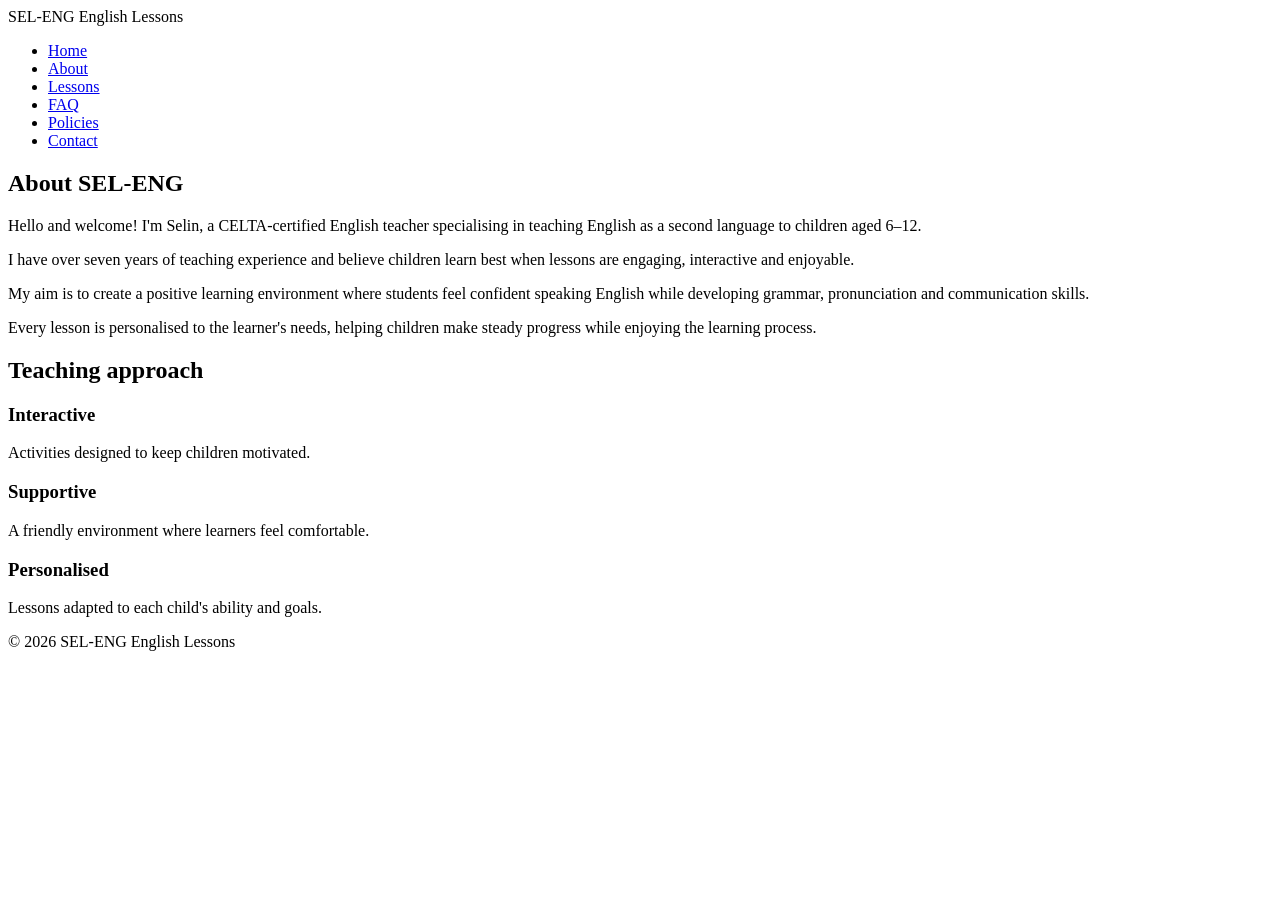
==== about.html @ 9fc287dc "Create about.html" ====
<!DOCTYPE html>
<html lang="en">

<head>

<meta charset="UTF-8">
<meta name="viewport" content="width=device-width, initial-scale=1.0">

<title>About SEL-ENG English Lessons</title>

<link rel="stylesheet" href="css/style.css">

</head>


<body>

<header>
<nav class="navbar">

<div class="logo">
SEL-ENG
<span>English Lessons</span>
</div>

<ul>
<li><a href="index.html">Home</a></li>
<li><a href="about.html">About</a></li>
<li><a href="lessons.html">Lessons</a></li>
<li><a href="faq.html">FAQ</a></li>
<li><a href="policies.html">Policies</a></li>
<li><a href="contact.html">Contact</a></li>
</ul>

</nav>
</header>


<section class="section">

<h1>About SEL-ENG</h1>


<p>
Hello and welcome! I'm Selin, a CELTA-certified English teacher
specialising in teaching English as a second language to children
aged 6–12.
</p>


<p>
I have over seven years of teaching experience and believe children
learn best when lessons are engaging, interactive and enjoyable.
</p>


<p>
My aim is to create a positive learning environment where students
feel confident speaking English while developing grammar,
pronunciation and communication skills.
</p>


<p>
Every lesson is personalised to the learner's needs, helping children
make steady progress while enjoying the learning process.
</p>


<h2>Teaching approach</h2>


<div class="cards">

<div class="card">
<h3>Interactive</h3>
<p>Activities designed to keep children motivated.</p>
</div>

<div class="card">
<h3>Supportive</h3>
<p>A friendly environment where learners feel comfortable.</p>
</div>

<div class="card">
<h3>Personalised</h3>
<p>Lessons adapted to each child's ability and goals.</p>
</div>

</div>


</section>


<footer>
<p>© 2026 SEL-ENG English Lessons</p>
</footer>


</body>
</html>
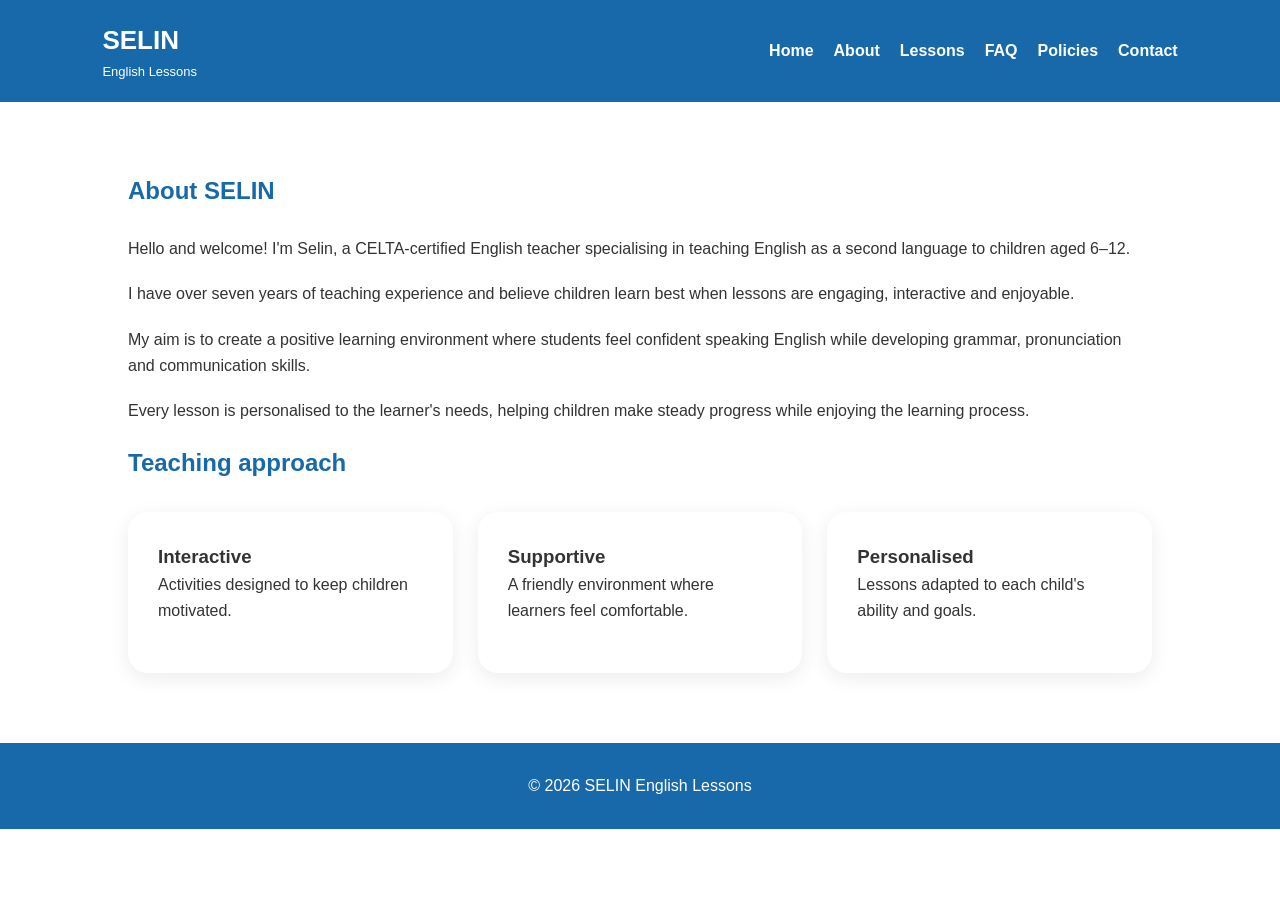
==== commit ae829650: "Update about.html" ====
--- a/about.html
+++ b/about.html
@@ -6,7 +6,7 @@
 <meta charset="UTF-8">
 <meta name="viewport" content="width=device-width, initial-scale=1.0">
 
-<title>About SEL-ENG English Lessons</title>
+<title>About SELIN English Lessons</title>
 
 <link rel="stylesheet" href="css/style.css">
 
@@ -19,7 +19,7 @@
 <nav class="navbar">
 
 <div class="logo">
-SEL-ENG
+SELIN
 <span>English Lessons</span>
 </div>
 
@@ -38,7 +38,7 @@
 
 <section class="section">
 
-<h1>About SEL-ENG</h1>
+<h1>About SELIN</h1>
 
 
 <p>
@@ -94,7 +94,7 @@
 
 
 <footer>
-<p>© 2026 SEL-ENG English Lessons</p>
+<p>© 2026 SELIN English Lessons</p>
 </footer>
 
 
--- a/css/style.css
+++ b/css/style.css
@@ -0,0 +1,284 @@
+* {
+box-sizing:border-box;
+margin:0;
+padding:0;
+}
+
+
+body {
+
+font-family: Arial, Helvetica, sans-serif;
+line-height:1.6;
+color:#333;
+background:#ffffff;
+
+}
+
+
+
+.navbar {
+
+background:#1769aa;
+color:white;
+display:flex;
+justify-content:space-between;
+align-items:center;
+padding:20px 8%;
+
+}
+
+
+
+.logo {
+
+font-size:26px;
+font-weight:bold;
+
+}
+
+
+.logo span {
+
+display:block;
+font-size:13px;
+font-weight:normal;
+
+}
+
+
+
+.navbar ul {
+
+display:flex;
+gap:20px;
+list-style:none;
+
+}
+
+
+.navbar a {
+
+color:white;
+text-decoration:none;
+font-weight:bold;
+
+}
+
+
+
+.hero {
+
+background:linear-gradient(
+135deg,
+#eaf6ff,
+#ffffff
+);
+
+padding:100px 10%;
+text-align:center;
+
+}
+
+
+
+.hero h1 {
+
+font-size:45px;
+color:#1769aa;
+margin-bottom:20px;
+
+}
+
+
+
+.hero p {
+
+max-width:700px;
+margin:auto;
+font-size:20px;
+
+}
+
+
+
+.button {
+
+display:inline-block;
+margin-top:30px;
+background:#f57c00;
+color:white;
+padding:15px 30px;
+border-radius:30px;
+text-decoration:none;
+font-weight:bold;
+
+}
+
+
+
+.button:hover {
+
+opacity:.85;
+
+}
+
+
+
+.section {
+
+padding:70px 10%;
+
+}
+
+
+
+.section h1,
+.section h2 {
+
+color:#1769aa;
+margin-bottom:25px;
+
+}
+
+
+
+.section p {
+
+margin-bottom:20px;
+
+}
+
+
+
+.cards {
+
+display:grid;
+grid-template-columns:repeat(auto-fit,minmax(230px,1fr));
+gap:25px;
+margin-top:30px;
+
+}
+
+
+
+.card {
+
+background:white;
+padding:30px;
+border-radius:20px;
+box-shadow:0 5px 20px rgba(0,0,0,.08);
+transition:.3s;
+
+}
+
+
+
+.card:hover {
+
+transform:translateY(-5px);
+
+}
+
+
+
+.blue {
+
+background:#f1f8ff;
+
+}
+
+
+
+.price h1 {
+
+font-size:40px;
+color:#f57c00;
+
+}
+
+
+
+.faq button {
+
+width:100%;
+padding:20px;
+margin-top:10px;
+background:#1769aa;
+color:white;
+border:none;
+border-radius:10px;
+text-align:left;
+font-size:17px;
+cursor:pointer;
+
+}
+
+
+
+.answer {
+
+display:none;
+padding:20px;
+background:#f5f5f5;
+border-radius:10px;
+
+}
+
+
+
+.contact {
+
+text-align:center;
+
+}
+
+
+
+.email {
+
+margin-top:20px;
+font-weight:bold;
+
+}
+
+
+
+footer {
+
+background:#1769aa;
+color:white;
+text-align:center;
+padding:30px;
+
+}
+
+
+
+@media(max-width:700px){
+
+
+.navbar {
+
+flex-direction:column;
+
+}
+
+
+.navbar ul {
+
+flex-direction:column;
+text-align:center;
+margin-top:20px;
+
+}
+
+
+
+.hero h1 {
+
+font-size:32px;
+
+}
+
+
+}
